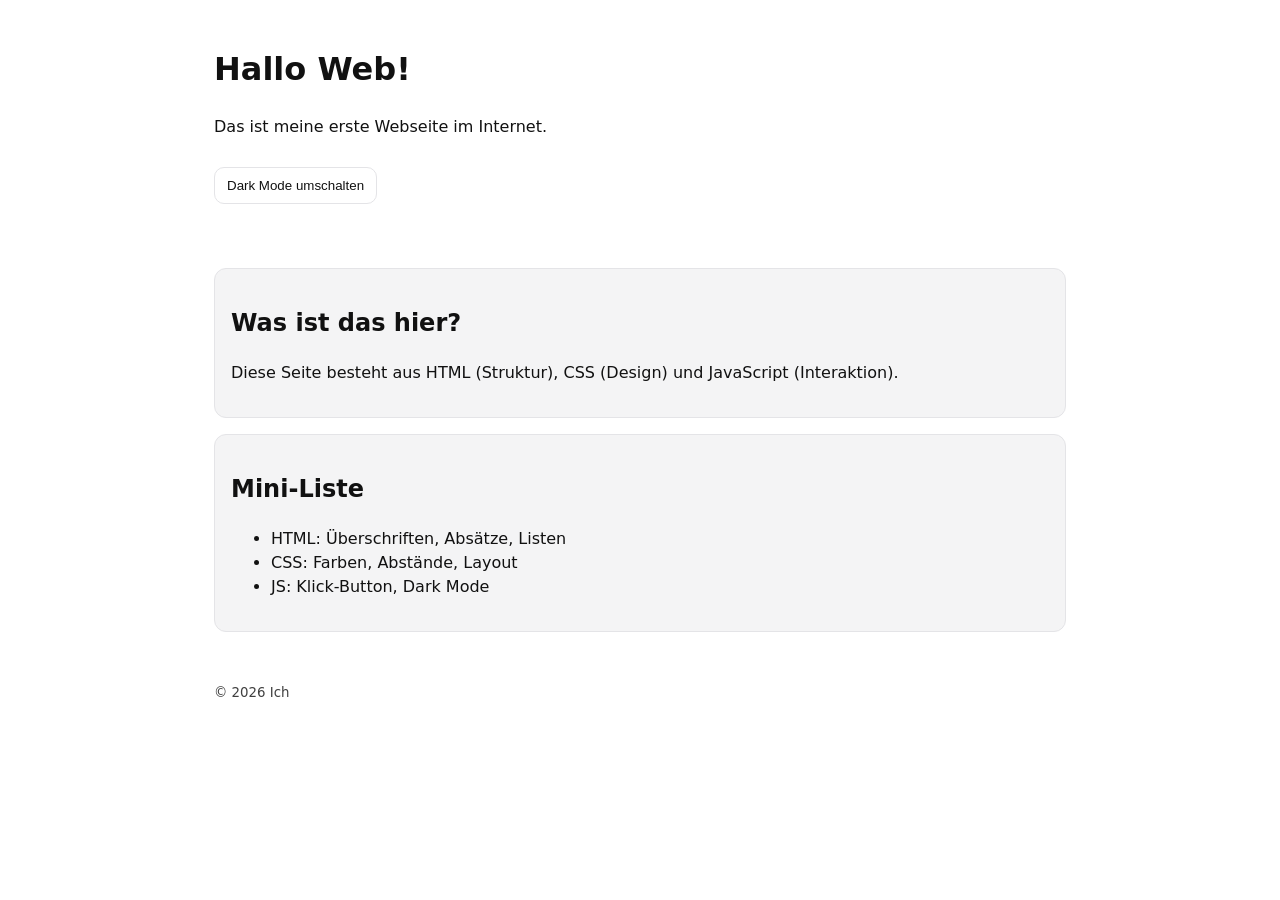
==== index.html @ 0cdf9f61 "Add files via upload" ====
<!doctype html>
<html lang="de">
  <head>
    <meta charset="utf-8" />
    <meta name="viewport" content="width=device-width, initial-scale=1" />
    <title>Meine erste Webseite</title>
    <link rel="stylesheet" href="style.css" />
  </head>

  <body>
    <header class="container">
      <h1>Hallo Web!</h1>
      <p>Das ist meine erste Webseite im Internet.</p>
      <button id="themeBtn" type="button">Dark Mode umschalten</button>
    </header>

    <main class="container">
      <section class="card">
        <h2>Was ist das hier?</h2>
        <p>
          Diese Seite besteht aus HTML (Struktur), CSS (Design) und JavaScript
          (Interaktion).
        </p>
      </section>

      <section class="card">
        <h2>Mini-Liste</h2>
        <ul>
          <li>HTML: Überschriften, Absätze, Listen</li>
          <li>CSS: Farben, Abstände, Layout</li>
          <li>JS: Klick-Button, Dark Mode</li>
        </ul>
      </section>
    </main>

    <footer class="container footer">
      <small>© <span id="year"></span> Ich</small>
    </footer>

    <script src="script.js"></script>
  </body>
</html>
---- style.css ----
:root {
  --bg: #ffffff;
  --text: #111111;
  --card: #f4f4f5;
  --border: #e4e4e7;
}

body.dark {
  --bg: #0b0b0f;
  --text: #f5f5f5;
  --card: #15151b;
  --border: #2a2a33;
}

* {
  box-sizing: border-box;
}

body {
  margin: 0;
  font-family: system-ui, -apple-system, Segoe UI, Roboto, Arial, sans-serif;
  background: var(--bg);
  color: var(--text);
  line-height: 1.5;
}

.container {
  max-width: 900px;
  margin: 0 auto;
  padding: 24px;
}

.card {
  background: var(--card);
  border: 1px solid var(--border);
  border-radius: 12px;
  padding: 16px;
  margin-top: 16px;
}

button {
  margin-top: 12px;
  padding: 10px 12px;
  border-radius: 10px;
  border: 1px solid var(--border);
  background: transparent;
  color: var(--text);
  cursor: pointer;
}

.footer {
  opacity: 0.8;
}
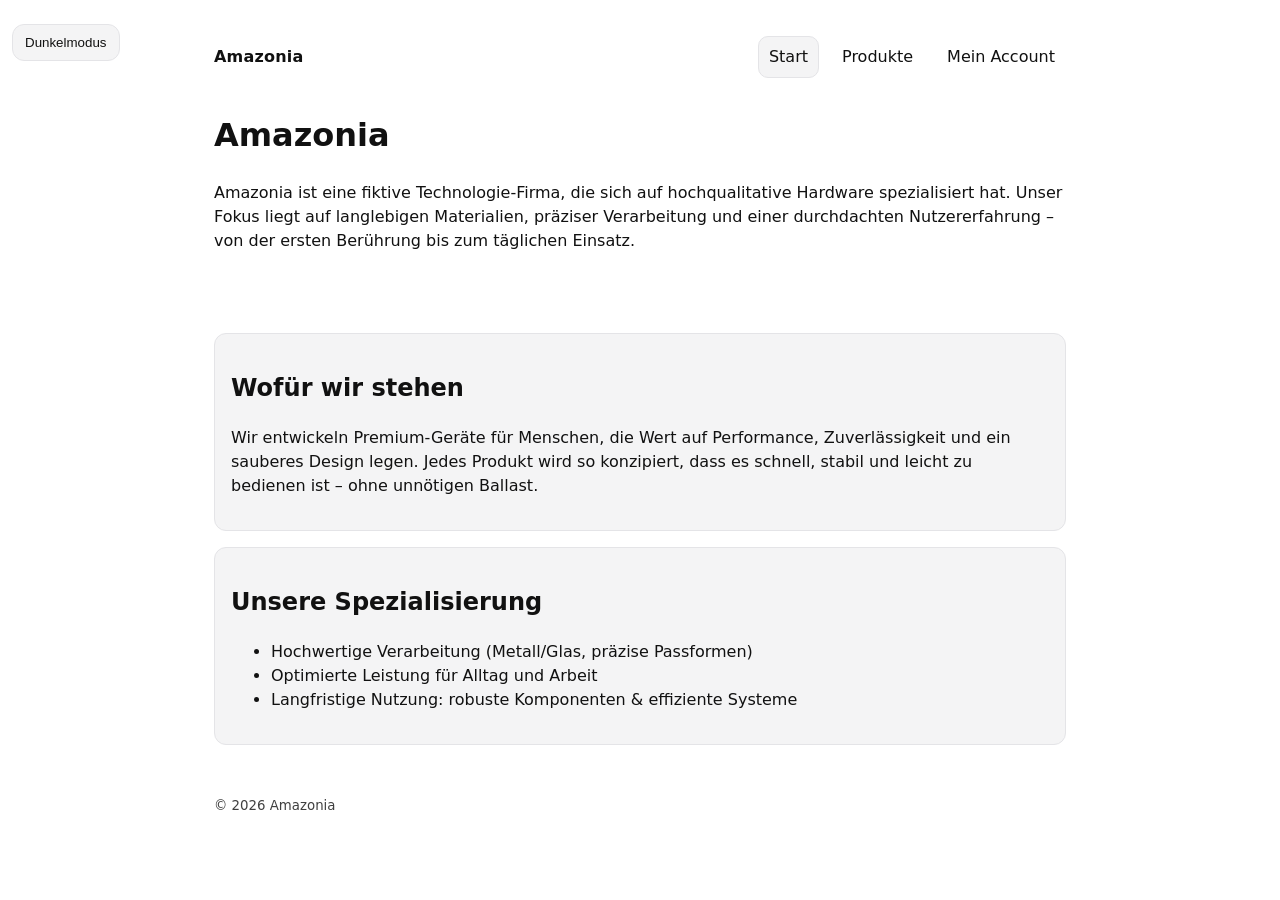
==== commit 93ff39fe: "Add files via upload" ====
--- a/index.html
+++ b/index.html
@@ -3,40 +3,55 @@
   <head>
     <meta charset="utf-8" />
     <meta name="viewport" content="width=device-width, initial-scale=1" />
-    <title>Meine erste Webseite</title>
+    <title>Amazonia – Hochqualitative Hardware</title>
     <link rel="stylesheet" href="style.css" />
   </head>
 
   <body>
+    <button id="themeBtn" class="theme-toggle" type="button">Dunkelmodus</button>
+
     <header class="container">
-      <h1>Hallo Web!</h1>
-      <p>Das ist meine erste Webseite im Internet.</p>
-      <button id="themeBtn" type="button">Dark Mode umschalten</button>
+      <nav class="nav">
+        <a class="brand" href="index.html">Amazonia</a>
+        <div class="links">
+          <a class="active" href="index.html">Start</a>
+          <a href="products.html">Produkte</a>
+          <a href="account.html">Mein Account</a>
+        </div>
+      </nav>
+
+      <h1>Amazonia</h1>
+      <p>
+        Amazonia ist eine fiktive Technologie-Firma, die sich auf hochqualitative Hardware
+        spezialisiert hat. Unser Fokus liegt auf langlebigen Materialien, präziser Verarbeitung
+        und einer durchdachten Nutzererfahrung – von der ersten Berührung bis zum täglichen Einsatz.
+      </p>
     </header>
 
     <main class="container">
       <section class="card">
-        <h2>Was ist das hier?</h2>
+        <h2>Wofür wir stehen</h2>
         <p>
-          Diese Seite besteht aus HTML (Struktur), CSS (Design) und JavaScript
-          (Interaktion).
+          Wir entwickeln Premium-Geräte für Menschen, die Wert auf Performance, Zuverlässigkeit und
+          ein sauberes Design legen. Jedes Produkt wird so konzipiert, dass es schnell, stabil und
+          leicht zu bedienen ist – ohne unnötigen Ballast.
         </p>
       </section>
 
       <section class="card">
-        <h2>Mini-Liste</h2>
+        <h2>Unsere Spezialisierung</h2>
         <ul>
-          <li>HTML: Überschriften, Absätze, Listen</li>
-          <li>CSS: Farben, Abstände, Layout</li>
-          <li>JS: Klick-Button, Dark Mode</li>
+          <li>Hochwertige Verarbeitung (Metall/Glas, präzise Passformen)</li>
+          <li>Optimierte Leistung für Alltag und Arbeit</li>
+          <li>Langfristige Nutzung: robuste Komponenten & effiziente Systeme</li>
         </ul>
       </section>
     </main>
 
     <footer class="container footer">
-      <small>© <span id="year"></span> Ich</small>
+      <small>© <span id="year"></span> Amazonia</small>
     </footer>
 
     <script src="script.js"></script>
   </body>
-</html>
+</html>
--- a/style.css
+++ b/style.css
@@ -50,4 +50,166 @@
 
 .footer {
   opacity: 0.8;
-}   +}
+.nav {
+  display: flex;
+  align-items: center;
+  justify-content: space-between;
+  gap: 16px;
+  padding: 12px 0;
+}
+
+.brand {
+  font-weight: 700;
+  text-decoration: none;
+  color: var(--text);
+}
+
+.links {
+  display: flex;
+  gap: 12px;
+  flex-wrap: wrap;
+}
+
+.links a {
+  text-decoration: none;
+  color: var(--text);
+  padding: 8px 10px;
+  border-radius: 10px;
+  border: 1px solid transparent;
+}
+
+.links a:hover {
+  border-color: var(--border);
+}
+
+.links a.active {
+  border-color: var(--border);
+  background: var(--card);
+}
+.profile {
+  display: block;
+  max-width: 240px;
+  width: 100%;
+  height: auto;
+  border-radius: 16px;
+  border: 1px solid var(--border);
+  margin-top: 12px;
+}
+/* ---- Top-left Dark Mode Button ---- */
+.theme-toggle {
+  position: fixed;
+  top: 12px;
+  left: 12px;
+  z-index: 9999;
+
+  padding: 10px 12px;
+  border-radius: 12px;
+  border: 1px solid var(--border);
+  background: var(--card);
+  color: var(--text);
+  cursor: pointer;
+}
+
+/* ---- Navigation ---- */
+.nav {
+  display: flex;
+  align-items: center;
+  justify-content: space-between;
+  gap: 16px;
+  padding: 12px 0;
+}
+
+.brand {
+  font-weight: 800;
+  text-decoration: none;
+  color: var(--text);
+  letter-spacing: 0.2px;
+}
+
+.links {
+  display: flex;
+  gap: 12px;
+  flex-wrap: wrap;
+}
+
+.links a {
+  text-decoration: none;
+  color: var(--text);
+  padding: 8px 10px;
+  border-radius: 10px;
+  border: 1px solid transparent;
+}
+
+.links a:hover {
+  border-color: var(--border);
+}
+
+.links a.active {
+  border-color: var(--border);
+  background: var(--card);
+}
+
+/* ---- Products Grid ---- */
+.grid {
+  display: grid;
+  gap: 16px;
+  grid-template-columns: repeat(auto-fit, minmax(220px, 1fr));
+  margin-top: 16px;
+}
+
+.product-img {
+  width: 100%;
+  height: 160px;
+  object-fit: cover;
+  border-radius: 12px;
+  border: 1px solid var(--border);
+}
+
+.price {
+  font-weight: 800;
+  margin-top: 8px;
+}
+
+/* ---- Account page ---- */
+.profile-wrap {
+  display: flex;
+  align-items: center;
+  gap: 16px;
+  margin-top: 12px;
+}
+
+.profile-img {
+  width: 84px;
+  height: 84px;
+  object-fit: cover;
+  border-radius: 50%;
+  border: 1px solid var(--border);
+}
+
+.form {
+  margin-top: 16px;
+  display: grid;
+  gap: 12px;
+  max-width: 520px;
+}
+
+label {
+  display: grid;
+  gap: 6px;
+  font-weight: 600;
+}
+
+input, textarea {
+  padding: 10px 12px;
+  border-radius: 10px;
+  border: 1px solid var(--border);
+  background: transparent;
+  color: var(--text);
+  font: inherit;
+}
+
+textarea {
+  min-height: 90px;
+  resize: vertical;
+}
